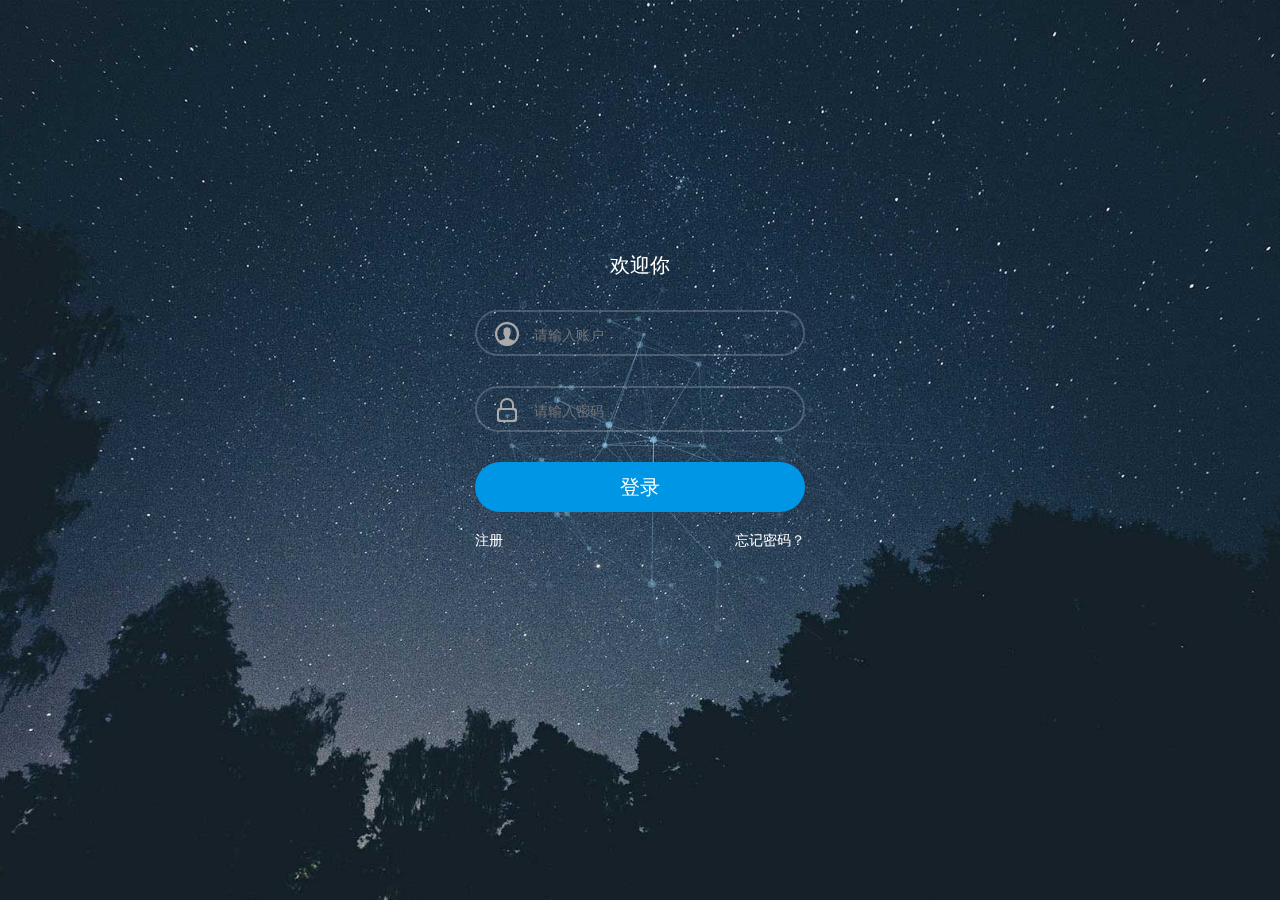
==== login.html @ 97b20f2b "Initial commit" ====
<!DOCTYPE html>
<html lang="en" class="no-js">
<head>
    <meta charset="UTF-8" />
    <meta http-equiv="X-UA-Compatible" content="IE=edge">
    <meta name="viewport" content="width=device-width, initial-scale=1">
    <title>login</title>
    <link rel="stylesheet" type="text/css" href="css/normalize.css" />
    <link rel="stylesheet" type="text/css" href="css/demo.css" />
    <!--必要样式-->
    <link rel="stylesheet" type="text/css" href="css/component.css" />
    <!--[if IE]>
    <script src="js/html5.js"></script>
    <![endif]-->
</head>
<body>
<div class="container demo-1">
    <div class="content">
        <div id="large-header" class="large-header">
            <canvas id="demo-canvas"></canvas>
            <div class="logo_box">
                <h3>欢迎你</h3>
                <form action="#" name="f" method="post">
                    <div class="input_outer">
                        <span class="u_user"></span>
                        <input name="logname" class="text" style="color: #FFFFFF !important" type="text" placeholder="请输入账户">
                    </div>
                    <div class="input_outer">
                        <span class="us_uer"></span>
                        <input name="logpass" class="text" style="color: #FFFFFF !important; position:absolute; z-index:100;"value="" type="password" placeholder="请输入密码">
                    </div>
                    <div class="mb2"><a class="act-but submit" onclick="Login()" style="color: #FFFFFF">登录</a></div>
                </form>
                <div style="text-align: right;font-size: 14px;">
                    <a style="float:right;color:white;font-family: 'microsoft yahei',Helvetica,Tahoma,Arial,'Microsoft jhengHei';">忘记密码？</a>
                    <a style="float:left;color:white;font-family: 'microsoft yahei',Helvetica,Tahoma,Arial,'Microsoft jhengHei';">注册</a>
                </div>
            </div>
        </div>
    </div>
</div><!-- /container -->
<script src="js/TweenLite.min.js"></script>
<script src="js/EasePack.min.js"></script>
<script src="js/rAF.js"></script>
<script src="js/demo-1.js"></script>
<script src="js/jquery.min.js"></script>

<script>
    var token="4324234dfsfd";
    function Login(){
        location.href="index.html?token="+token;
    }
</script>
</body>
</html>
---- css/demo.css ----
*, *:after, *:before { -webkit-box-sizing: border-box; box-sizing: border-box; }
.clearfix:before, .clearfix:after { content: ''; display: table; }
.clearfix:after { clear: both; }

body {
	background: #fff;
	color: #383a3c;
	font-weight: 400;
	font-size: 1em;
	line-height: 1.25;
	font-family: 'Raleway', Calibri, Arial, sans-serif;
}

a, button {
	outline: none;
}

a {
	color: #566473;
	text-decoration: none;
}

a:hover, a:focus {
	color: #34495e;
}

section {
	padding: 1em;
	text-align: center;
}

p.ref {
	text-align: center;
	padding: 2em 1em;
}
---- css/component.css ----
/* Header */
.large-header {
	position: relative;
	width: 100%;
	background: #333;
	overflow: hidden;
	background-size: cover;
	background-position: center center;
	z-index: 1;
}

.demo-1 .large-header {
	background-image: url('../img/demo-1-bg.jpg');
}
.logo_box{
	width: 400px;
	height: 500px;
	padding: 35px;
	color: #EEE;
	position: absolute;
	left: 50%;
	top:50%;
	margin-left: -200px;
	margin-top: -250px;
}
.logo_box h3{
	text-align: center;
	height: 20px;
	font: 20px "microsoft yahei",Helvetica,Tahoma,Arial,"Microsoft jhengHei",sans-serif;
	color: #FFFFFF;
	height: 20px;
	line-height: 20px;
	padding:0 0 35px 0; 
}
.forms{
	width: 280px;
	height: 485px;
}
.logon_inof{
	width: 100%;
	min-height: 450px;
	padding-top: 35px;
	position: relative;
}		
.input_outer{
	height: 46px;
	padding: 0 5px;
	margin-bottom: 30px;
	border-radius: 50px;
	position: relative;
	border: rgba(255,255,255,0.2) 2px solid !important;
}
.u_user{
	width: 25px;
	height: 25px;
	background: url(../img/login_ico.png);
	background-position:  -125px 0;
	position: absolute;
	margin: 10px 13px;
}
.us_uer{
	width: 25px;
	height: 25px;
	background-image: url(../img/login_ico.png);
	background-position: -125px -34px;
	position: absolute;
	margin: 10px 13px;
}
.l-login{
	position: absolute;
	z-index: 1;
	left: 50px;
	top: 0;
	height: 46px;
	font: 14px "microsoft yahei",Helvetica,Tahoma,Arial,"Microsoft jhengHei";
	line-height: 46px;
}
.text{
	width: 220px;
	height: 46px;
	outline: none;
	display: inline-block;
	font: 14px "microsoft yahei",Helvetica,Tahoma,Arial,"Microsoft jhengHei";
	margin-left: 50px;
	border: none;
	background: none;
	line-height: 46px;
}
/*///*/
.mb2{
	margin-bottom: 20px
}
.mb2 a{
	text-decoration: none;
	outline: none;
}
.submit {
	padding: 15px;
	margin-top: 20px;
	display: block;
}
.act-but{
	line-height: 20px;
	text-align: center;
	font-size: 20px;
	border-radius: 50px;
	background: #0096e6;
}
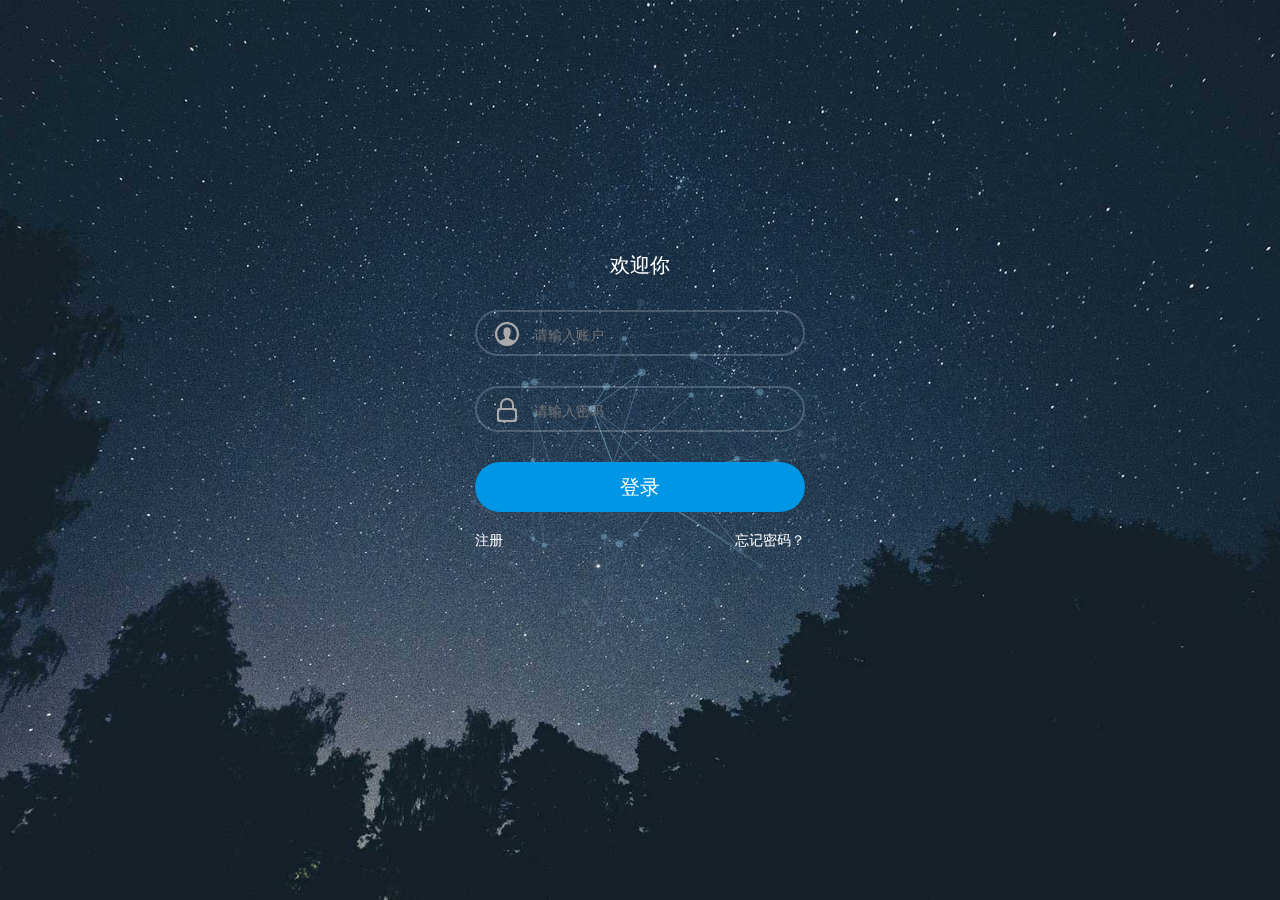
==== commit 3bfae756: "ss" ====
--- a/login.html
+++ b/login.html
@@ -20,14 +20,14 @@
             <canvas id="demo-canvas"></canvas>
             <div class="logo_box">
                 <h3>欢迎你</h3>
-                <form action="#" name="f" method="post">
+                <form action="http://school.quspacedragon.cn/user/login" name="f" method="get">
                     <div class="input_outer">
                         <span class="u_user"></span>
-                        <input name="logname" class="text" style="color: #FFFFFF !important" type="text" placeholder="请输入账户">
+                        <input name="phone" class="text" style="color: #FFFFFF !important" type="text" placeholder="请输入账户">
                     </div>
                     <div class="input_outer">
                         <span class="us_uer"></span>
-                        <input name="logpass" class="text" style="color: #FFFFFF !important; position:absolute; z-index:100;"value="" type="password" placeholder="请输入密码">
+                        <input name="password" class="text" style="color: #FFFFFF !important; position:absolute; z-index:100;"value="" type="password" placeholder="请输入密码">
                     </div>
                     <div class="mb2"><a class="act-but submit" onclick="Login()" style="color: #FFFFFF">登录</a></div>
                 </form>
@@ -48,7 +48,19 @@
 <script>
     var token="4324234dfsfd";
     function Login(){
-        location.href="index.html?token="+token;
+
+        $.ajax({
+            url: "http://school.quspacedragon.cn/user/login?phone=15088619400&password=111",
+            type: "get",
+            dataType: "json", //指定服务器返回的数据类型
+            success: function (data) {
+                console.log(data);
+            }
+        });
+function test(res){
+    alert(res);
+}
+       // location.href="index.html?token="+token;
     }
 </script>
 </body>
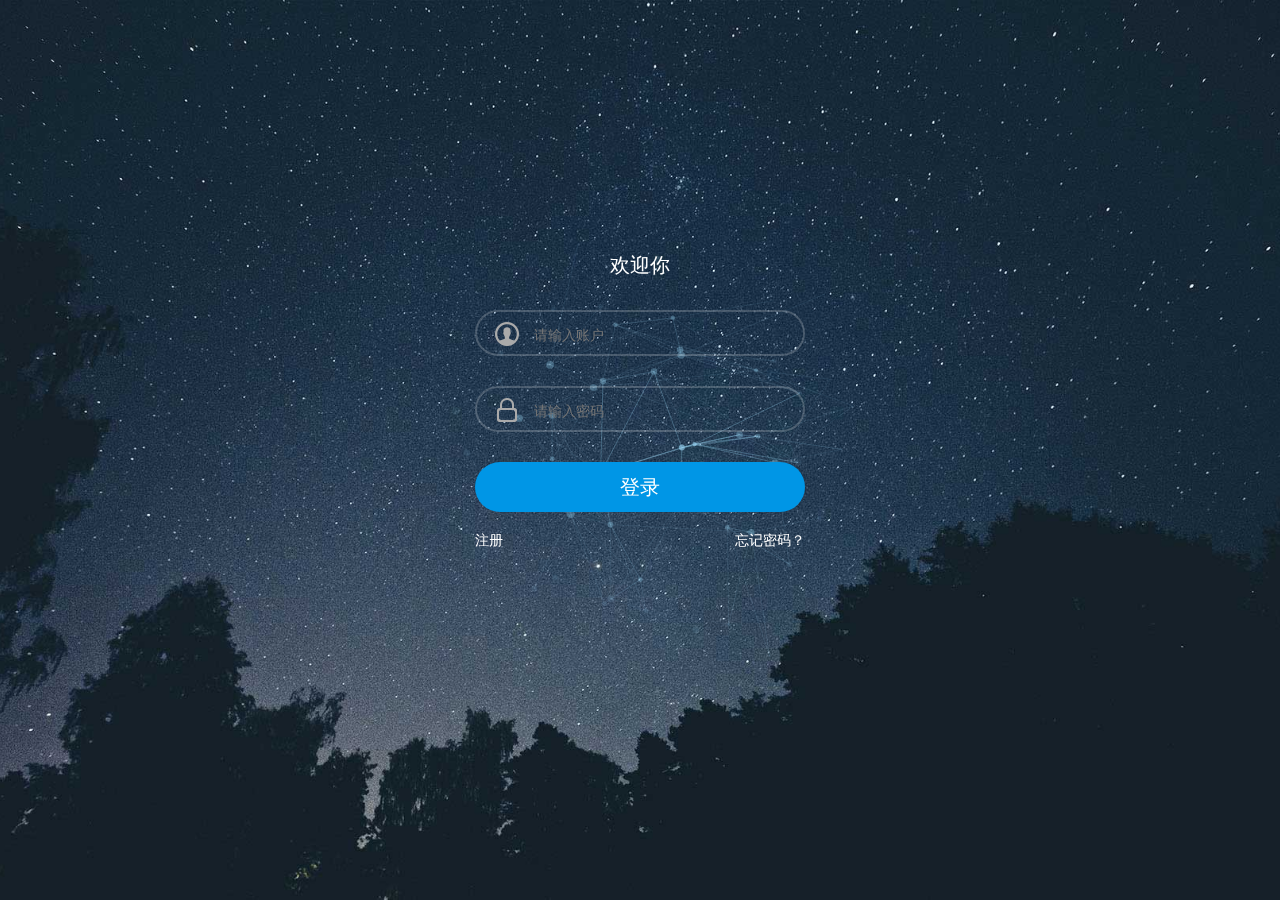
==== commit c319f2bc: "44" ====
--- a/login.html
+++ b/login.html
@@ -9,6 +9,7 @@
     <link rel="stylesheet" type="text/css" href="css/demo.css" />
     <!--必要样式-->
     <link rel="stylesheet" type="text/css" href="css/component.css" />
+
     <!--[if IE]>
     <script src="js/html5.js"></script>
     <![endif]-->
@@ -20,7 +21,7 @@
             <canvas id="demo-canvas"></canvas>
             <div class="logo_box">
                 <h3>欢迎你</h3>
-                <form action="http://school.quspacedragon.cn/user/login" name="f" method="get">
+                <form action="http://school.quspacedragon.cn/user/login" name="f" method="get" id="form">
                     <div class="input_outer">
                         <span class="u_user"></span>
                         <input name="phone" class="text" style="color: #FFFFFF !important" type="text" placeholder="请输入账户">
@@ -44,17 +45,21 @@
 <script src="js/rAF.js"></script>
 <script src="js/demo-1.js"></script>
 <script src="js/jquery.min.js"></script>
+<script type="text/javascript" src="./js/jquery.serializejson.min.js"></script>
 
 <script>
-    var token="4324234dfsfd";
+    var token="";
     function Login(){
-
         $.ajax({
-            url: "http://school.quspacedragon.cn/user/login?phone=15088619400&password=111",
+            url: "http://school.quspacedragon.cn/back/login?"+$("form").serialize(),
             type: "get",
             dataType: "json", //指定服务器返回的数据类型
             success: function (data) {
-                console.log(data);
+                if(data.success){
+                    location.href="index.html?token="+data.data.token;
+                }else{
+                    alert(data.message);
+                }
             }
         });
 function test(res){
